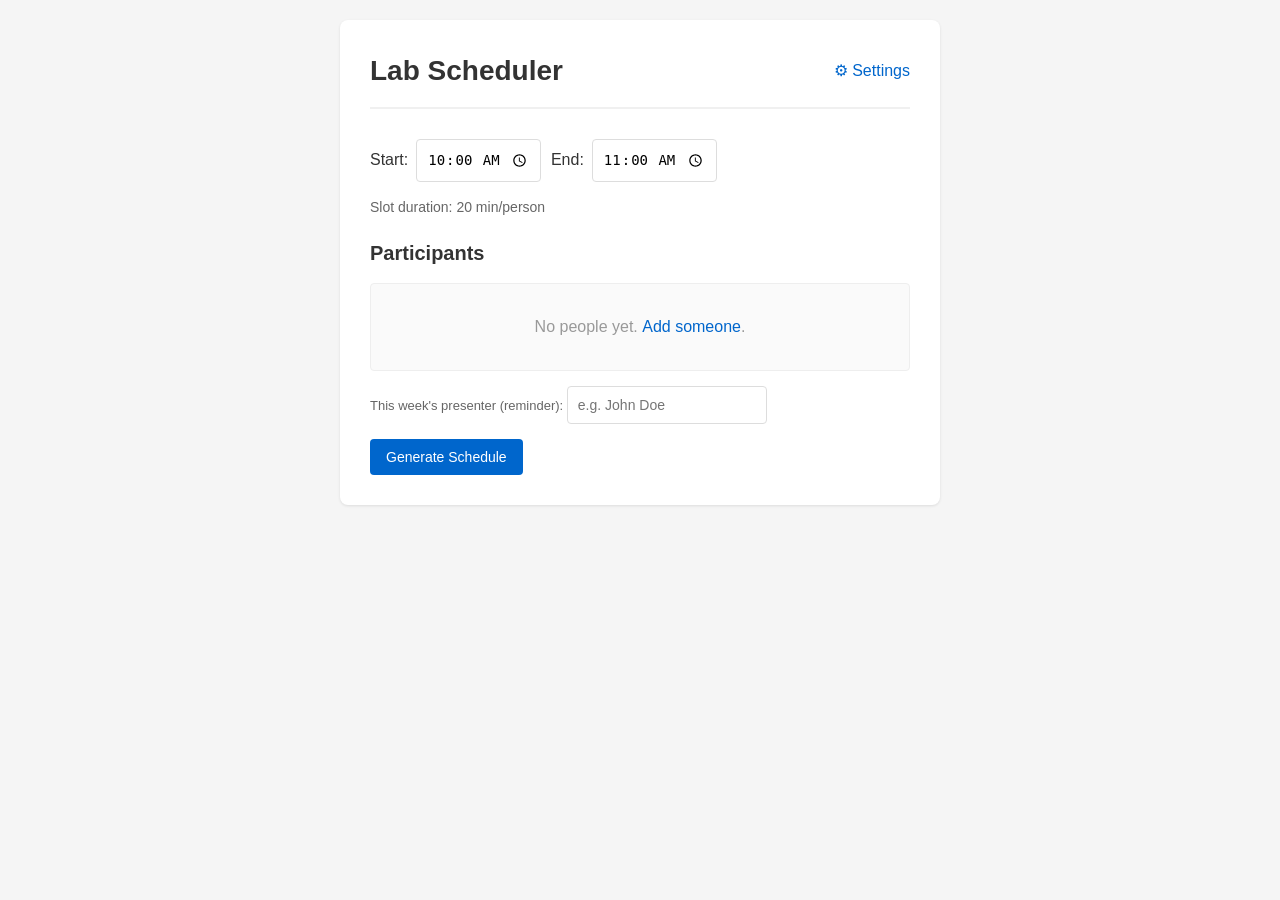
==== index.html @ 2f3b76a3 "Initial commit: lab scheduler web app" ====
<!DOCTYPE html>
<html lang="en">
<head>
  <meta charset="UTF-8">
  <meta name="viewport" content="width=device-width, initial-scale=1.0">
  <title>Lab Scheduler</title>
  <link rel="stylesheet" href="style.css">
</head>
<body>
  <div class="container">
    <header>
      <h1>Lab Scheduler</h1>
      <a href="settings.html">⚙ Settings</a>
    </header>

    <div class="row inputs">
      <label>Start: <input type="time" id="startTime" value="10:00"></label>
      <label>End: <input type="time" id="endTime" value="11:00"></label>
    </div>

    <div id="durationDisplay" style="font-size: 14px; color: #666; margin-bottom: 15px;">
      Slot duration: <span id="durationValue">20</span> min/person
    </div>

    <h2>Participants</h2>
    <div id="presenterWarning"></div>

    <div class="checklist" id="checklist"></div>

    <div>
      <label style="font-size: 13px; color: #666;">
        This week's presenter (reminder):
      </label>
      <input type="text" id="presenter" placeholder="e.g. John Doe" style="margin-bottom: 15px;">
    </div>

    <button onclick="generateSchedule()">Generate Schedule</button>

    <div id="output"></div>

    <div class="share-buttons" id="shareButtons" style="display: none;">
      <button class="secondary" onclick="copyAsText()">📋 Copy as Text</button>
      <button class="secondary" onclick="copyShareLink()">🔗 Copy Share Link</button>
    </div>
  </div>

  <script src="app.js"></script>
  <script>
    let currentSchedule = null;

    function renderChecklist() {
      const people = getPeople();
      const checklist = document.getElementById('checklist');
      checklist.innerHTML = '';

      if (people.length === 0) {
        checklist.innerHTML = '<p style="color: #999; text-align: center;">No people yet. <a href="settings.html">Add someone</a>.</p>';
        return;
      }

      people.forEach(person => {
        const item = document.createElement('div');
        item.className = 'checklist-item';
        const checkbox = document.createElement('input');
        checkbox.type = 'checkbox';
        checkbox.id = `person-${person.id}`;
        checkbox.checked = true;
        checkbox.addEventListener('change', updatePresenterWarning);

        const label = document.createElement('label');
        label.htmlFor = `person-${person.id}`;
        label.style.flex = '1';
        label.textContent = person.name;

        item.appendChild(checkbox);
        item.appendChild(label);
        checklist.appendChild(item);
      });

      updatePresenterWarning();
    }

    function updatePresenterWarning() {
      const presenter = getPresenter();
      const warningDiv = document.getElementById('presenterWarning');

      if (!presenter.trim()) {
        warningDiv.innerHTML = '';
        return;
      }

      const people = getPeople();
      const presenterPerson = people.find(p => p.name.toLowerCase() === presenter.toLowerCase());

      if (!presenterPerson) {
        warningDiv.innerHTML = '';
        return;
      }

      const checkbox = document.getElementById(`person-${presenterPerson.id}`);
      if (checkbox && checkbox.checked) {
        warningDiv.innerHTML = `<div class="warning-banner">⚠ <strong>${presenter}</strong> is checked in — remember to exclude this week's presenter!</div>`;
      } else {
        warningDiv.innerHTML = '';
      }
    }

    function getActivePeople() {
      const people = getPeople();
      const active = [];
      people.forEach(person => {
        const checkbox = document.getElementById(`person-${person.id}`);
        if (checkbox && checkbox.checked) {
          active.push(person);
        }
      });
      return active;
    }

    function generateSchedule() {
      const startTime = document.getElementById('startTime').value;
      const endTime = document.getElementById('endTime').value;
      const activePeople = getActivePeople();
      const slotDuration = getSlotDuration();

      const result = generateSchedule(startTime, endTime, activePeople, slotDuration);

      const output = document.getElementById('output');
      const shareButtons = document.getElementById('shareButtons');

      if (result.error) {
        output.innerHTML = `<div class="error">${result.error}</div>`;
        shareButtons.style.display = 'none';
        currentSchedule = null;
      } else {
        currentSchedule = result;
        let html = `<div class="schedule-card"><h3>${result.date}</h3>`;
        result.slots.forEach(slot => {
          html += `<div class="schedule-slot"><span class="schedule-time">${slot.start}–${slot.end}</span><span class="schedule-name">${slot.name}</span></div>`;
        });
        html += '</div>';
        output.innerHTML = html;
        shareButtons.style.display = 'flex';
      }
    }

    function copyAsText() {
      if (!currentSchedule) return;
      const text = formatScheduleAsText(currentSchedule);
      copyToClipboard(text).then(success => {
        alert(success ? 'Schedule copied to clipboard!' : 'Failed to copy. Try again.');
      });
    }

    function copyShareLink() {
      if (!currentSchedule) return;
      const encoded = encodeSchedule(currentSchedule);
      const url = `${window.location.origin}${window.location.pathname}schedule.html#data=${encoded}`;
      copyToClipboard(url).then(success => {
        alert(success ? 'Share link copied to clipboard!' : 'Failed to copy. Try again.');
      });
    }

    document.getElementById('presenter').addEventListener('change', (e) => {
      setPresenter(e.target.value);
      updatePresenterWarning();
    });

    document.getElementById('presenter').addEventListener('input', (e) => {
      setPresenter(e.target.value);
      updatePresenterWarning();
    });

    // Initialize
    document.addEventListener('DOMContentLoaded', () => {
      document.getElementById('presenter').value = getPresenter();
      document.getElementById('durationValue').textContent = getSlotDuration();
      renderChecklist();
    });

    // Refresh when returning from settings
    window.addEventListener('pageshow', () => {
      document.getElementById('durationValue').textContent = getSlotDuration();
      renderChecklist();
    });
  </script>
</body>
</html>
---- style.css ----
* {
  box-sizing: border-box;
}

body {
  font-family: -apple-system, BlinkMacSystemFont, 'Segoe UI', Roboto, sans-serif;
  line-height: 1.5;
  color: #333;
  background: #f5f5f5;
  margin: 0;
  padding: 20px;
}

.container {
  max-width: 600px;
  margin: 0 auto;
  background: white;
  border-radius: 8px;
  padding: 30px;
  box-shadow: 0 1px 3px rgba(0, 0, 0, 0.1);
}

header {
  display: flex;
  justify-content: space-between;
  align-items: center;
  margin-bottom: 30px;
  border-bottom: 2px solid #f0f0f0;
  padding-bottom: 15px;
}

h1 {
  margin: 0;
  font-size: 28px;
  font-weight: 600;
}

h2 {
  font-size: 20px;
  margin: 20px 0 15px 0;
  font-weight: 600;
}

a {
  color: #0066cc;
  text-decoration: none;
  font-weight: 500;
}

a:hover {
  text-decoration: underline;
}

/* Forms */
input[type="time"],
input[type="text"],
input[type="number"] {
  padding: 10px;
  border: 1px solid #ddd;
  border-radius: 4px;
  font-size: 14px;
  width: 100%;
  max-width: 200px;
}

input[type="time"]:focus,
input[type="text"]:focus,
input[type="number"]:focus {
  outline: none;
  border-color: #0066cc;
  box-shadow: 0 0 0 2px rgba(0, 102, 204, 0.1);
}

button {
  padding: 10px 16px;
  background: #0066cc;
  color: white;
  border: none;
  border-radius: 4px;
  cursor: pointer;
  font-size: 14px;
  font-weight: 500;
  transition: background 0.2s;
}

button:hover {
  background: #0052a3;
}

button.secondary {
  background: #666;
}

button.secondary:hover {
  background: #555;
}

button.danger {
  background: #d9534f;
  padding: 6px 10px;
  font-size: 12px;
}

button.danger:hover {
  background: #c9302c;
}

/* Layout helpers */
.row {
  display: flex;
  gap: 10px;
  align-items: center;
  margin-bottom: 15px;
}

.row.inputs {
  flex-wrap: wrap;
}

.row label {
  display: flex;
  align-items: center;
  gap: 8px;
  cursor: pointer;
  user-select: none;
}

input[type="checkbox"] {
  cursor: pointer;
}

/* Checklist */
.checklist {
  border: 1px solid #eee;
  border-radius: 4px;
  padding: 15px;
  margin: 15px 0;
  background: #fafafa;
}

.checklist-item {
  display: flex;
  align-items: center;
  gap: 10px;
  padding: 8px 0;
}

/* Warning banner */
.warning-banner {
  background: #fff3cd;
  border: 1px solid #ffc107;
  border-radius: 4px;
  padding: 12px;
  margin: 15px 0;
  color: #856404;
  font-size: 14px;
}

/* Schedule output */
.schedule-card {
  border: 2px solid #0066cc;
  border-radius: 4px;
  padding: 20px;
  margin: 20px 0;
  background: #f0f8ff;
}

.schedule-card h3 {
  margin: 0 0 15px 0;
  font-size: 16px;
  color: #0066cc;
}

.schedule-slot {
  display: flex;
  justify-content: space-between;
  padding: 10px 0;
  border-bottom: 1px solid #ddd;
  font-size: 15px;
}

.schedule-slot:last-child {
  border-bottom: none;
}

.schedule-time {
  font-weight: 600;
  color: #0066cc;
  min-width: 90px;
}

.schedule-name {
  color: #333;
}

.error {
  background: #f8d7da;
  border: 1px solid #f5c6cb;
  color: #721c24;
  padding: 12px;
  border-radius: 4px;
  margin: 15px 0;
  font-size: 14px;
}

.success {
  background: #d4edda;
  border: 1px solid #c3e6cb;
  color: #155724;
  padding: 12px;
  border-radius: 4px;
  margin: 15px 0;
  font-size: 14px;
}

/* Settings page */
.duration-row {
  display: flex;
  gap: 10px;
  align-items: center;
  margin-bottom: 15px;
}

.duration-row input {
  width: 80px;
}

.people-list {
  list-style: none;
  padding: 0;
  margin: 15px 0;
}

.people-item {
  display: flex;
  align-items: center;
  gap: 10px;
  padding: 10px;
  border: 1px solid #eee;
  border-radius: 4px;
  margin-bottom: 8px;
  background: #fafafa;
  cursor: grab;
}

.people-item:active {
  cursor: grabbing;
  background: #f0f0f0;
}

.drag-handle {
  color: #999;
  font-weight: bold;
  cursor: grab;
  user-select: none;
}

.people-item:active .drag-handle {
  cursor: grabbing;
}

.people-name {
  flex: 1;
}

.add-person {
  display: flex;
  gap: 10px;
  margin: 15px 0;
}

.add-person input {
  flex: 1;
}

/* Buttons row */
.button-row {
  display: flex;
  gap: 10px;
  margin-top: 20px;
  flex-wrap: wrap;
}

/* Back link */
.back-link {
  display: inline-block;
  margin-bottom: 20px;
  font-size: 14px;
}

/* Shareable view */
.share-buttons {
  display: flex;
  gap: 10px;
  margin: 20px 0;
  flex-wrap: wrap;
}

.share-buttons button {
  flex: 1;
  min-width: 150px;
}

/* Responsive */
@media (max-width: 600px) {
  .container {
    padding: 20px;
  }

  h1 {
    font-size: 24px;
  }

  input[type="time"],
  input[type="text"],
  input[type="number"] {
    max-width: 100%;
  }

  .row {
    flex-direction: column;
    align-items: flex-start;
  }

  .share-buttons {
    flex-direction: column;
  }

  .share-buttons button {
    width: 100%;
  }
}
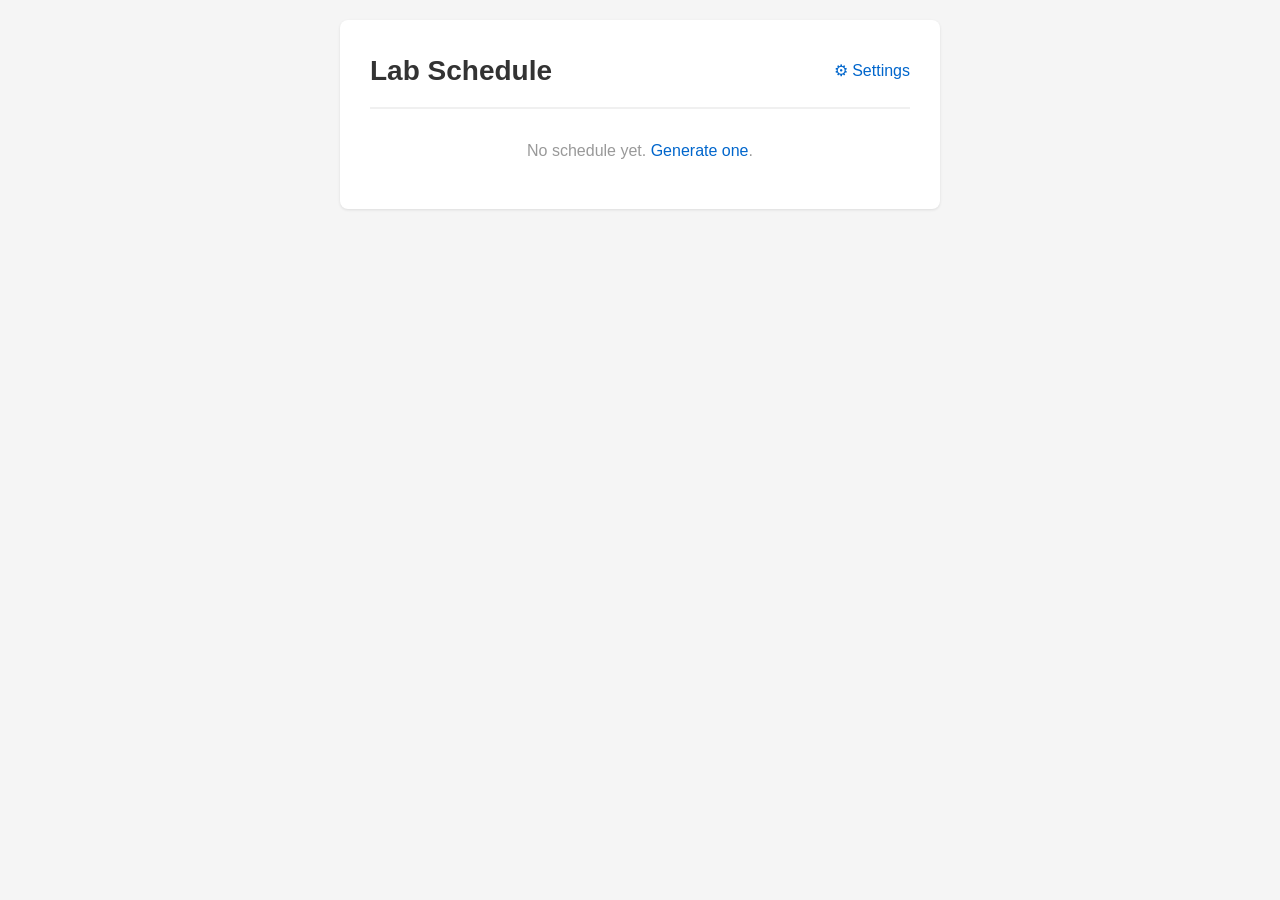
==== commit 1a707c07: "Restructure: settings page handles checklist+generate, index shows schedule Co-Authored-By: Claude S" ====
--- a/index.html
+++ b/index.html
@@ -3,40 +3,17 @@
 <head>
   <meta charset="UTF-8">
   <meta name="viewport" content="width=device-width, initial-scale=1.0">
-  <title>Lab Scheduler</title>
+  <title>Lab Schedule</title>
   <link rel="stylesheet" href="style.css">
 </head>
 <body>
   <div class="container">
     <header>
-      <h1>Lab Scheduler</h1>
+      <h1>Lab Schedule</h1>
       <a href="settings.html">⚙ Settings</a>
     </header>
 
-    <div class="row inputs">
-      <label>Start: <input type="time" id="startTime" value="10:00"></label>
-      <label>End: <input type="time" id="endTime" value="11:00"></label>
-    </div>
-
-    <div id="durationDisplay" style="font-size: 14px; color: #666; margin-bottom: 15px;">
-      Slot duration: <span id="durationValue">20</span> min/person
-    </div>
-
-    <h2>Participants</h2>
-    <div id="presenterWarning"></div>
-
-    <div class="checklist" id="checklist"></div>
-
-    <div>
-      <label style="font-size: 13px; color: #666;">
-        This week's presenter (reminder):
-      </label>
-      <input type="text" id="presenter" placeholder="e.g. John Doe" style="margin-bottom: 15px;">
-    </div>
-
-    <button onclick="generateSchedule()">Generate Schedule</button>
-
-    <div id="output"></div>
+    <div id="content"></div>
 
     <div class="share-buttons" id="shareButtons" style="display: none;">
       <button class="secondary" onclick="copyAsText()">📋 Copy as Text</button>
@@ -48,141 +25,73 @@
   <script>
     let currentSchedule = null;
 
-    function renderChecklist() {
-      const people = getPeople();
-      const checklist = document.getElementById('checklist');
-      checklist.innerHTML = '';
+    function displaySchedule() {
+      const content = document.getElementById('content');
+      const shareButtons = document.getElementById('shareButtons');
 
-      if (people.length === 0) {
-        checklist.innerHTML = '<p style="color: #999; text-align: center;">No people yet. <a href="settings.html">Add someone</a>.</p>';
+      // Prefer URL hash (shareable link), fall back to localStorage
+      const fromHash = decodeScheduleFromHash();
+      const schedule = fromHash || JSON.parse(localStorage.getItem(STORAGE_LAST_SCHEDULE) || 'null');
+
+      if (!schedule) {
+        content.innerHTML = `
+          <p style="color: #999; text-align: center; margin-top: 30px;">
+            No schedule yet. <a href="settings.html">Generate one</a>.
+          </p>`;
+        shareButtons.style.display = 'none';
         return;
       }
 
-      people.forEach(person => {
-        const item = document.createElement('div');
-        item.className = 'checklist-item';
-        const checkbox = document.createElement('input');
-        checkbox.type = 'checkbox';
-        checkbox.id = `person-${person.id}`;
-        checkbox.checked = true;
-        checkbox.addEventListener('change', updatePresenterWarning);
+      currentSchedule = schedule;
 
-        const label = document.createElement('label');
-        label.htmlFor = `person-${person.id}`;
-        label.style.flex = '1';
-        label.textContent = person.name;
-
-        item.appendChild(checkbox);
-        item.appendChild(label);
-        checklist.appendChild(item);
+      let html = `<div class="schedule-card"><h3>${escapeHtml(schedule.date)}</h3>`;
+      schedule.slots.forEach(slot => {
+        html += `<div class="schedule-slot">
+          <span class="schedule-time">${escapeHtml(slot.start)}–${escapeHtml(slot.end)}</span>
+          <span class="schedule-name">${escapeHtml(slot.name)}</span>
+        </div>`;
       });
-
-      updatePresenterWarning();
-    }
-
-    function updatePresenterWarning() {
-      const presenter = getPresenter();
-      const warningDiv = document.getElementById('presenterWarning');
-
-      if (!presenter.trim()) {
-        warningDiv.innerHTML = '';
-        return;
-      }
-
-      const people = getPeople();
-      const presenterPerson = people.find(p => p.name.toLowerCase() === presenter.toLowerCase());
-
-      if (!presenterPerson) {
-        warningDiv.innerHTML = '';
-        return;
-      }
-
-      const checkbox = document.getElementById(`person-${presenterPerson.id}`);
-      if (checkbox && checkbox.checked) {
-        warningDiv.innerHTML = `<div class="warning-banner">⚠ <strong>${presenter}</strong> is checked in — remember to exclude this week's presenter!</div>`;
-      } else {
-        warningDiv.innerHTML = '';
-      }
-    }
-
-    function getActivePeople() {
-      const people = getPeople();
-      const active = [];
-      people.forEach(person => {
-        const checkbox = document.getElementById(`person-${person.id}`);
-        if (checkbox && checkbox.checked) {
-          active.push(person);
-        }
-      });
-      return active;
-    }
-
-    function generateSchedule() {
-      const startTime = document.getElementById('startTime').value;
-      const endTime = document.getElementById('endTime').value;
-      const activePeople = getActivePeople();
-      const slotDuration = getSlotDuration();
-
-      const result = generateSchedule(startTime, endTime, activePeople, slotDuration);
-
-      const output = document.getElementById('output');
-      const shareButtons = document.getElementById('shareButtons');
-
-      if (result.error) {
-        output.innerHTML = `<div class="error">${result.error}</div>`;
-        shareButtons.style.display = 'none';
-        currentSchedule = null;
-      } else {
-        currentSchedule = result;
-        let html = `<div class="schedule-card"><h3>${result.date}</h3>`;
-        result.slots.forEach(slot => {
-          html += `<div class="schedule-slot"><span class="schedule-time">${slot.start}–${slot.end}</span><span class="schedule-name">${slot.name}</span></div>`;
-        });
-        html += '</div>';
-        output.innerHTML = html;
-        shareButtons.style.display = 'flex';
-      }
+      html += '</div>';
+      content.innerHTML = html;
+      shareButtons.style.display = 'flex';
     }
 
     function copyAsText() {
       if (!currentSchedule) return;
-      const text = formatScheduleAsText(currentSchedule);
-      copyToClipboard(text).then(success => {
-        alert(success ? 'Schedule copied to clipboard!' : 'Failed to copy. Try again.');
+      copyToClipboard(formatScheduleAsText(currentSchedule)).then(ok => {
+        if (ok) showFeedback('Copied!');
       });
     }
 
     function copyShareLink() {
       if (!currentSchedule) return;
       const encoded = encodeSchedule(currentSchedule);
-      const url = `${window.location.origin}${window.location.pathname}schedule.html#data=${encoded}`;
-      copyToClipboard(url).then(success => {
-        alert(success ? 'Share link copied to clipboard!' : 'Failed to copy. Try again.');
+      const base = window.location.href.split('#')[0];
+      const url = `${base}#data=${encoded}`;
+      copyToClipboard(url).then(ok => {
+        if (ok) showFeedback('Share link copied!');
       });
     }
 
-    document.getElementById('presenter').addEventListener('change', (e) => {
-      setPresenter(e.target.value);
-      updatePresenterWarning();
-    });
+    function showFeedback(msg) {
+      const old = document.getElementById('feedback');
+      if (old) old.remove();
+      const el = document.createElement('div');
+      el.id = 'feedback';
+      el.className = 'success';
+      el.textContent = msg;
+      document.querySelector('.share-buttons').after(el);
+      setTimeout(() => el.remove(), 2500);
+    }
 
-    document.getElementById('presenter').addEventListener('input', (e) => {
-      setPresenter(e.target.value);
-      updatePresenterWarning();
-    });
+    function escapeHtml(text) {
+      const div = document.createElement('div');
+      div.textContent = text;
+      return div.innerHTML;
+    }
 
-    // Initialize
-    document.addEventListener('DOMContentLoaded', () => {
-      document.getElementById('presenter').value = getPresenter();
-      document.getElementById('durationValue').textContent = getSlotDuration();
-      renderChecklist();
-    });
-
-    // Refresh when returning from settings
-    window.addEventListener('pageshow', () => {
-      document.getElementById('durationValue').textContent = getSlotDuration();
-      renderChecklist();
-    });
+    document.addEventListener('DOMContentLoaded', displaySchedule);
+    window.addEventListener('hashchange', displaySchedule);
   </script>
 </body>
 </html>
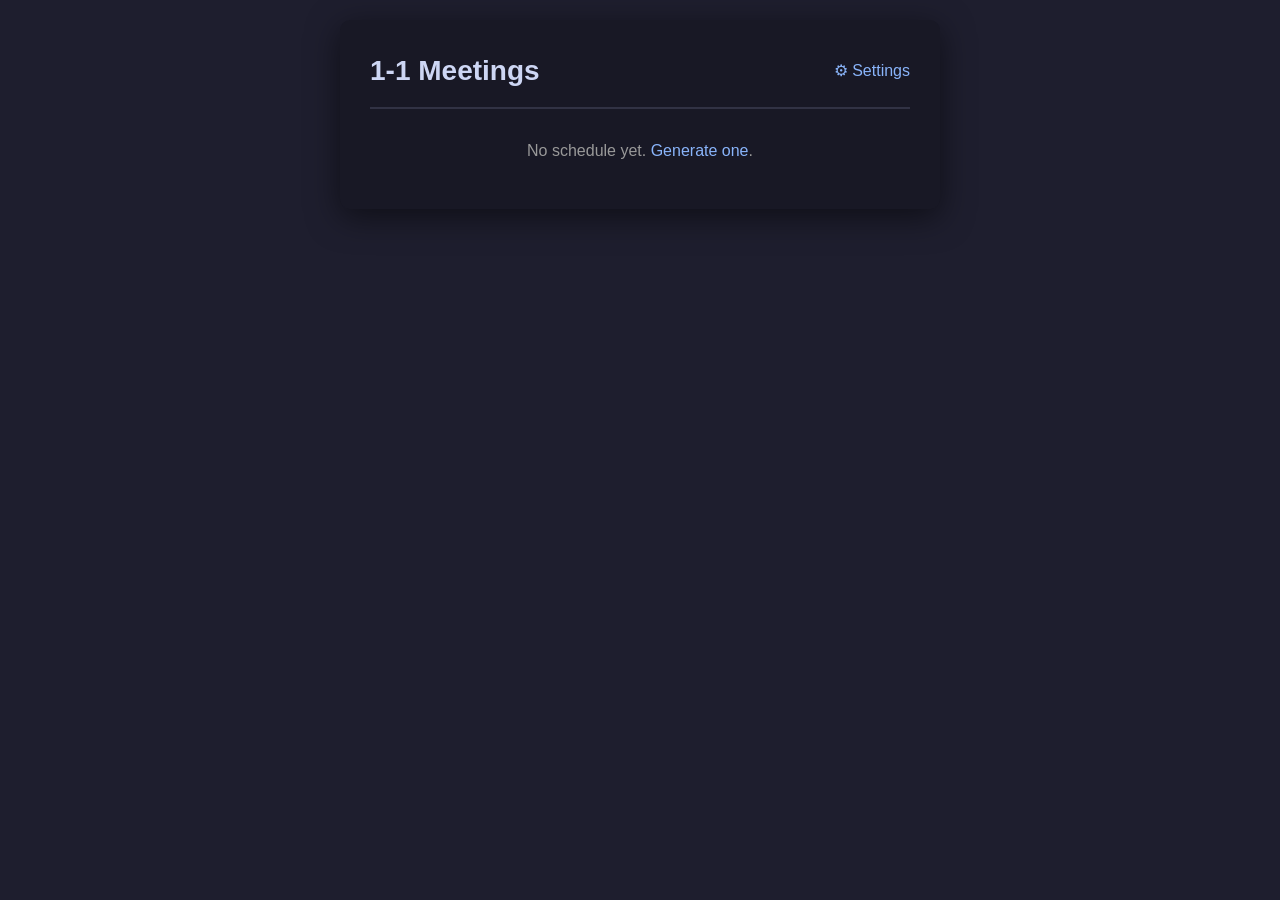
==== commit 94be2fef: "Add CLAUDE.md, .gitignore, and latest app updates Co-Authored-By: Claude Sonnet 4.6 <noreply@anthrop" ====
--- a/index.html
+++ b/index.html
@@ -3,13 +3,13 @@
 <head>
   <meta charset="UTF-8">
   <meta name="viewport" content="width=device-width, initial-scale=1.0">
-  <title>Lab Schedule</title>
+  <title>1-1 Meetings</title>
   <link rel="stylesheet" href="style.css">
 </head>
 <body>
   <div class="container">
     <header>
-      <h1>Lab Schedule</h1>
+      <h1>1-1 Meetings</h1>
       <a href="settings.html">⚙ Settings</a>
     </header>
 
--- a/style.css
+++ b/style.css
@@ -1,3 +1,21 @@
+/* Catppuccin Mocha */
+:root {
+  --base:     #1e1e2e;
+  --mantle:   #181825;
+  --crust:    #11111b;
+  --surface0: #313244;
+  --surface1: #45475a;
+  --overlay0: #6c7086;
+  --overlay2: #9399b2;
+  --subtext1: #bac2de;
+  --text:     #cdd6f4;
+  --blue:     #89b4fa;
+  --green:    #a6e3a1;
+  --yellow:   #f9e2af;
+  --red:      #f38ba8;
+  --mauve:    #cba6f7;
+}
+
 * {
   box-sizing: border-box;
 }
@@ -5,19 +23,20 @@
 body {
   font-family: -apple-system, BlinkMacSystemFont, 'Segoe UI', Roboto, sans-serif;
   line-height: 1.5;
-  color: #333;
-  background: #f5f5f5;
+  color: var(--text);
+  background: var(--base);
   margin: 0;
   padding: 20px;
+  color-scheme: dark;
 }
 
 .container {
   max-width: 600px;
   margin: 0 auto;
-  background: white;
-  border-radius: 8px;
+  background: var(--mantle);
+  border-radius: 10px;
   padding: 30px;
-  box-shadow: 0 1px 3px rgba(0, 0, 0, 0.1);
+  box-shadow: 0 8px 32px rgba(0, 0, 0, 0.5);
 }
 
 header {
@@ -25,7 +44,7 @@
   justify-content: space-between;
   align-items: center;
   margin-bottom: 30px;
-  border-bottom: 2px solid #f0f0f0;
+  border-bottom: 2px solid var(--surface0);
   padding-bottom: 15px;
 }
 
@@ -42,7 +61,7 @@
 }
 
 a {
-  color: #0066cc;
+  color: var(--blue);
   text-decoration: none;
   font-weight: 500;
 }
@@ -53,56 +72,60 @@
 
 /* Forms */
 input[type="time"],
+input[type="date"],
 input[type="text"],
 input[type="number"] {
   padding: 10px;
-  border: 1px solid #ddd;
+  border: 1px solid var(--surface1);
   border-radius: 4px;
   font-size: 14px;
   width: 100%;
   max-width: 200px;
+  background: var(--surface0);
+  color: var(--text);
+  color-scheme: dark;
 }
 
 input[type="time"]:focus,
+input[type="date"]:focus,
 input[type="text"]:focus,
 input[type="number"]:focus {
   outline: none;
-  border-color: #0066cc;
-  box-shadow: 0 0 0 2px rgba(0, 102, 204, 0.1);
+  border-color: var(--mauve);
+  box-shadow: 0 0 0 2px rgba(203, 166, 247, 0.2);
 }
 
 button {
   padding: 10px 16px;
-  background: #0066cc;
-  color: white;
+  background: var(--mauve);
+  color: var(--crust);
   border: none;
   border-radius: 4px;
   cursor: pointer;
   font-size: 14px;
-  font-weight: 500;
-  transition: background 0.2s;
+  font-weight: 600;
+  transition: opacity 0.15s;
 }
 
 button:hover {
-  background: #0052a3;
+  opacity: 0.85;
 }
 
 button.secondary {
-  background: #666;
+  background: var(--surface1);
+  color: var(--text);
 }
 
 button.secondary:hover {
-  background: #555;
+  background: var(--overlay0);
+  opacity: 1;
 }
 
 button.danger {
-  background: #d9534f;
+  background: var(--red);
+  color: var(--crust);
   padding: 6px 10px;
   font-size: 12px;
-}
-
-button.danger:hover {
-  background: #c9302c;
 }
 
 /* Layout helpers */
@@ -131,11 +154,11 @@
 
 /* Checklist */
 .checklist {
-  border: 1px solid #eee;
+  border: 1px solid var(--surface1);
   border-radius: 4px;
   padding: 15px;
   margin: 15px 0;
-  background: #fafafa;
+  background: var(--surface0);
 }
 
 .checklist-item {
@@ -147,35 +170,37 @@
 
 /* Warning banner */
 .warning-banner {
-  background: #fff3cd;
-  border: 1px solid #ffc107;
+  background: rgba(249, 226, 175, 0.1);
+  border: 1px solid var(--yellow);
   border-radius: 4px;
   padding: 12px;
   margin: 15px 0;
-  color: #856404;
+  color: var(--yellow);
   font-size: 14px;
 }
 
 /* Schedule output */
 .schedule-card {
-  border: 2px solid #0066cc;
-  border-radius: 4px;
+  border: 2px solid var(--mauve);
+  border-radius: 6px;
   padding: 20px;
   margin: 20px 0;
-  background: #f0f8ff;
+  background: var(--surface0);
 }
 
 .schedule-card h3 {
   margin: 0 0 15px 0;
   font-size: 16px;
-  color: #0066cc;
+  color: var(--mauve);
+  font-weight: 600;
+  letter-spacing: 0.02em;
 }
 
 .schedule-slot {
   display: flex;
   justify-content: space-between;
   padding: 10px 0;
-  border-bottom: 1px solid #ddd;
+  border-bottom: 1px solid var(--surface1);
   font-size: 15px;
 }
 
@@ -185,18 +210,18 @@
 
 .schedule-time {
   font-weight: 600;
-  color: #0066cc;
+  color: var(--mauve);
   min-width: 90px;
 }
 
 .schedule-name {
-  color: #333;
+  color: var(--subtext1);
 }
 
 .error {
-  background: #f8d7da;
-  border: 1px solid #f5c6cb;
-  color: #721c24;
+  background: rgba(243, 139, 168, 0.1);
+  border: 1px solid var(--red);
+  color: var(--red);
   padding: 12px;
   border-radius: 4px;
   margin: 15px 0;
@@ -204,9 +229,9 @@
 }
 
 .success {
-  background: #d4edda;
-  border: 1px solid #c3e6cb;
-  color: #155724;
+  background: rgba(166, 227, 161, 0.1);
+  border: 1px solid var(--green);
+  color: var(--green);
   padding: 12px;
   border-radius: 4px;
   margin: 15px 0;
@@ -236,20 +261,20 @@
   align-items: center;
   gap: 10px;
   padding: 10px;
-  border: 1px solid #eee;
+  border: 1px solid var(--surface1);
   border-radius: 4px;
   margin-bottom: 8px;
-  background: #fafafa;
+  background: var(--surface0);
   cursor: grab;
 }
 
 .people-item:active {
   cursor: grabbing;
-  background: #f0f0f0;
+  background: var(--surface1);
 }
 
 .drag-handle {
-  color: #999;
+  color: var(--overlay0);
   font-weight: bold;
   cursor: grab;
   user-select: none;
@@ -288,6 +313,35 @@
   font-size: 14px;
 }
 
+/* Two-column people layout */
+.two-col-people {
+  display: flex;
+  gap: 20px;
+  margin: 15px 0;
+}
+
+.people-col {
+  flex: 1;
+  min-width: 0;
+}
+
+.people-col h3 {
+  font-size: 14px;
+  font-weight: 600;
+  color: var(--overlay2);
+  margin: 0 0 8px 0;
+  text-transform: uppercase;
+  letter-spacing: 0.05em;
+}
+
+.people-col .person-list {
+  min-height: 60px;
+  border: 1px dashed var(--surface1);
+  border-radius: 4px;
+  padding: 8px;
+  background: var(--base);
+}
+
 /* Shareable view */
 .share-buttons {
   display: flex;
@@ -322,6 +376,10 @@
     align-items: flex-start;
   }
 
+  .two-col-people {
+    flex-direction: column;
+  }
+
   .share-buttons {
     flex-direction: column;
   }
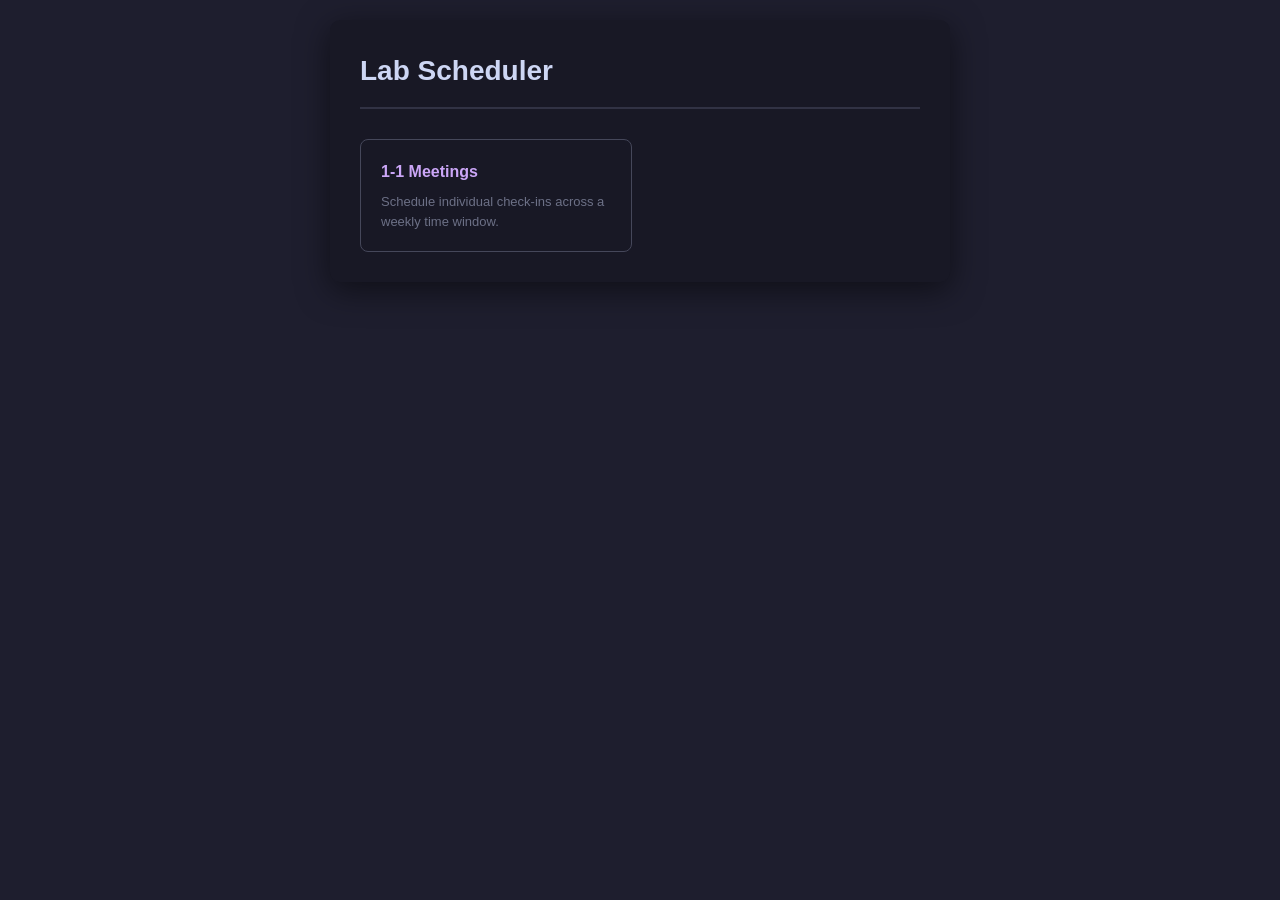
==== commit 8edd02a8: "Restructure into multi-tool site with hub page - Add hub landing page (index.html) with tool cards a" ====
--- a/index.html
+++ b/index.html
@@ -3,95 +3,63 @@
 <head>
   <meta charset="UTF-8">
   <meta name="viewport" content="width=device-width, initial-scale=1.0">
-  <title>1-1 Meetings</title>
+  <title>Lab Scheduler</title>
   <link rel="stylesheet" href="style.css">
+  <style>
+    .tool-grid {
+      display: grid;
+      grid-template-columns: repeat(auto-fill, minmax(220px, 1fr));
+      gap: 16px;
+      margin-top: 24px;
+    }
+
+    .tool-card {
+      background: var(--mantle);
+      border: 1px solid var(--surface1);
+      border-radius: 8px;
+      padding: 20px;
+      text-decoration: none;
+      color: var(--text);
+      display: block;
+      transition: border-color 0.15s;
+    }
+
+    .tool-card:hover {
+      border-color: var(--mauve);
+    }
+
+    .tool-card h2 {
+      margin: 0 0 8px 0;
+      font-size: 16px;
+      color: var(--mauve);
+    }
+
+    .tool-card p {
+      margin: 0;
+      font-size: 13px;
+      color: var(--overlay0);
+    }
+  </style>
 </head>
 <body>
   <div class="container">
     <header>
-      <h1>1-1 Meetings</h1>
-      <a href="settings.html">⚙ Settings</a>
+      <h1>Lab Scheduler</h1>
     </header>
 
-    <div id="content"></div>
-
-    <div class="share-buttons" id="shareButtons" style="display: none;">
-      <button class="secondary" onclick="copyAsText()">📋 Copy as Text</button>
-      <button class="secondary" onclick="copyShareLink()">🔗 Copy Share Link</button>
+    <div class="tool-grid">
+      <a href="1to1/settings.html" class="tool-card">
+        <h2>1-1 Meetings</h2>
+        <p>Schedule individual check-ins across a weekly time window.</p>
+      </a>
     </div>
   </div>
 
-  <script src="app.js"></script>
   <script>
-    let currentSchedule = null;
-
-    function displaySchedule() {
-      const content = document.getElementById('content');
-      const shareButtons = document.getElementById('shareButtons');
-
-      // Prefer URL hash (shareable link), fall back to localStorage
-      const fromHash = decodeScheduleFromHash();
-      const schedule = fromHash || JSON.parse(localStorage.getItem(STORAGE_LAST_SCHEDULE) || 'null');
-
-      if (!schedule) {
-        content.innerHTML = `
-          <p style="color: #999; text-align: center; margin-top: 30px;">
-            No schedule yet. <a href="settings.html">Generate one</a>.
-          </p>`;
-        shareButtons.style.display = 'none';
-        return;
-      }
-
-      currentSchedule = schedule;
-
-      let html = `<div class="schedule-card"><h3>${escapeHtml(schedule.date)}</h3>`;
-      schedule.slots.forEach(slot => {
-        html += `<div class="schedule-slot">
-          <span class="schedule-time">${escapeHtml(slot.start)}–${escapeHtml(slot.end)}</span>
-          <span class="schedule-name">${escapeHtml(slot.name)}</span>
-        </div>`;
-      });
-      html += '</div>';
-      content.innerHTML = html;
-      shareButtons.style.display = 'flex';
+    // Redirect old share links (root index.html#data=...) to the 1-1 display page
+    if (window.location.hash.startsWith('#data=')) {
+      window.location.replace('1to1/index.html' + window.location.hash);
     }
-
-    function copyAsText() {
-      if (!currentSchedule) return;
-      copyToClipboard(formatScheduleAsText(currentSchedule)).then(ok => {
-        if (ok) showFeedback('Copied!');
-      });
-    }
-
-    function copyShareLink() {
-      if (!currentSchedule) return;
-      const encoded = encodeSchedule(currentSchedule);
-      const base = window.location.href.split('#')[0];
-      const url = `${base}#data=${encoded}`;
-      copyToClipboard(url).then(ok => {
-        if (ok) showFeedback('Share link copied!');
-      });
-    }
-
-    function showFeedback(msg) {
-      const old = document.getElementById('feedback');
-      if (old) old.remove();
-      const el = document.createElement('div');
-      el.id = 'feedback';
-      el.className = 'success';
-      el.textContent = msg;
-      document.querySelector('.share-buttons').after(el);
-      setTimeout(() => el.remove(), 2500);
-    }
-
-    function escapeHtml(text) {
-      const div = document.createElement('div');
-      div.textContent = text;
-      return div.innerHTML;
-    }
-
-    document.addEventListener('DOMContentLoaded', displaySchedule);
-    window.addEventListener('hashchange', displaySchedule);
   </script>
 </body>
 </html>
--- a/style.css
+++ b/style.css
@@ -26,16 +26,16 @@
   color: var(--text);
   background: var(--base);
   margin: 0;
-  padding: 20px;
+  padding: clamp(8px, 3vw, 20px);
   color-scheme: dark;
 }
 
 .container {
-  max-width: 600px;
+  max-width: 620px;
   margin: 0 auto;
   background: var(--mantle);
   border-radius: 10px;
-  padding: 30px;
+  padding: clamp(16px, 4vw, 30px);
   box-shadow: 0 8px 32px rgba(0, 0, 0, 0.5);
 }
 
@@ -50,7 +50,7 @@
 
 h1 {
   margin: 0;
-  font-size: 28px;
+  font-size: clamp(20px, 5vw, 28px);
   font-weight: 600;
 }
 
@@ -356,15 +356,7 @@
 }
 
 /* Responsive */
-@media (max-width: 600px) {
-  .container {
-    padding: 20px;
-  }
-
-  h1 {
-    font-size: 24px;
-  }
-
+@media (max-width: 480px) {
   input[type="time"],
   input[type="text"],
   input[type="number"] {
@@ -388,3 +380,12 @@
     width: 100%;
   }
 }
+
+.block-break {
+  text-align: center;
+  color: var(--overlay0);
+  font-size: 13px;
+  padding: 8px 0;
+  margin: 4px 0;
+  letter-spacing: 0.05em;
+}
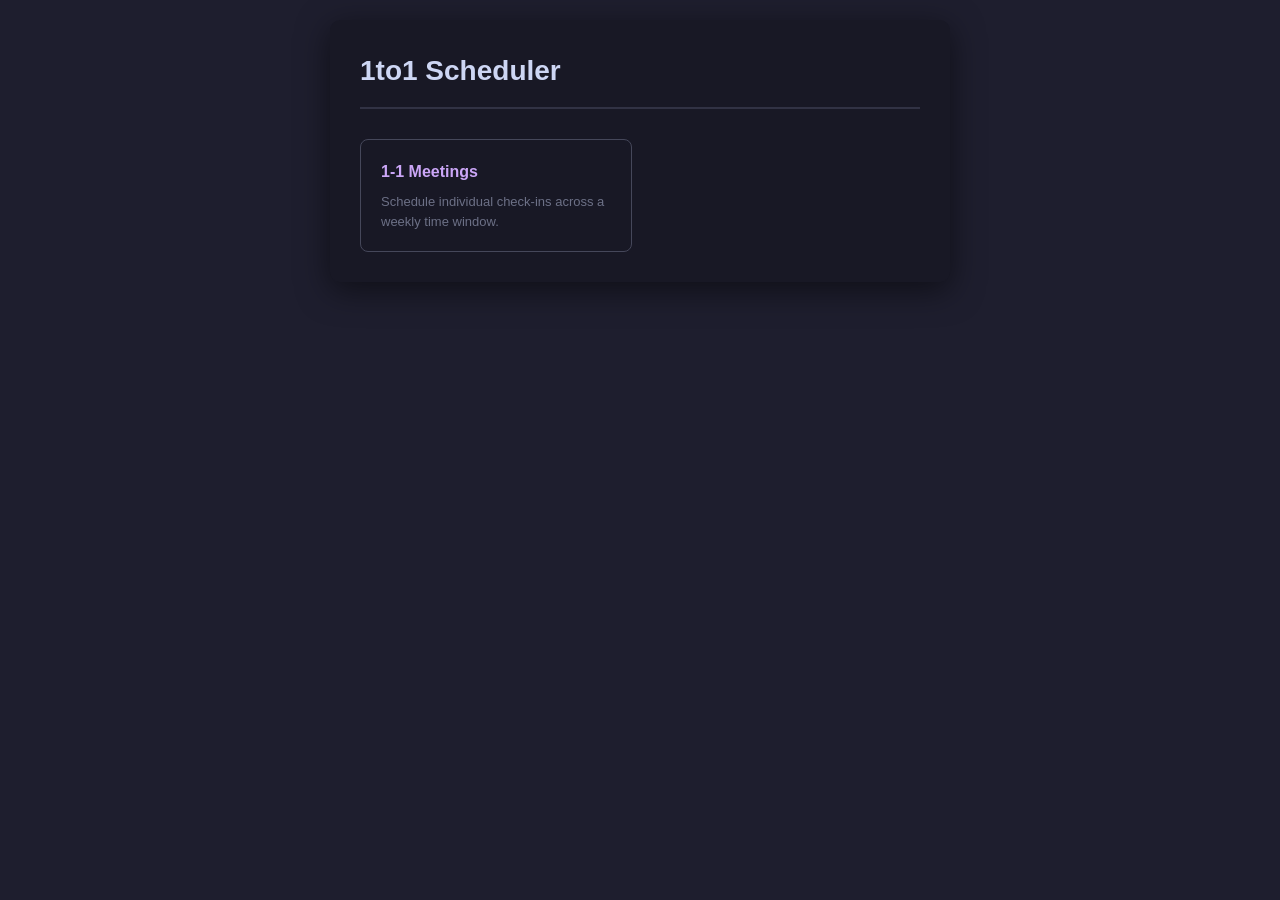
==== commit d198dd8e: "Complete rename to 1to1 Scheduler — update hub page and docs Fixes hub title + h1 and CLAUDE.md proj" ====
--- a/index.html
+++ b/index.html
@@ -3,7 +3,7 @@
 <head>
   <meta charset="UTF-8">
   <meta name="viewport" content="width=device-width, initial-scale=1.0">
-  <title>Lab Scheduler</title>
+  <title>1to1 Scheduler</title>
   <link rel="stylesheet" href="style.css">
   <style>
     .tool-grid {
@@ -44,7 +44,7 @@
 <body>
   <div class="container">
     <header>
-      <h1>Lab Scheduler</h1>
+      <h1>1to1 Scheduler</h1>
     </header>
 
     <div class="tool-grid">
